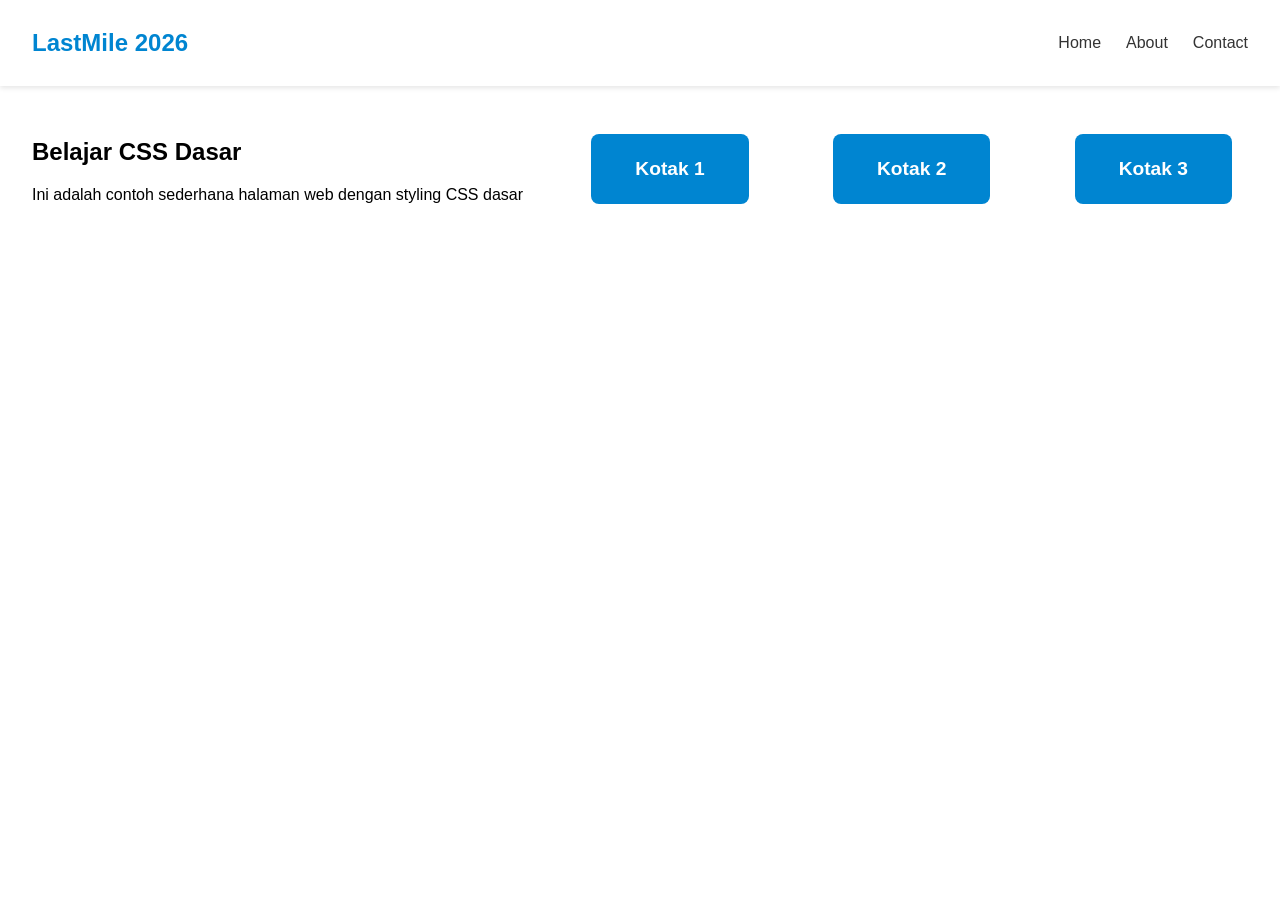
==== css-basics/index.html @ 3f939901 "Box Model & Flex Container Setup" ====
<!doctype html>
<html lang="en">
    <head>
        <meta charset="UTF-8" />
        <meta name="viewport" content="width=device-width, initial-scale=1.0" />
        <title>Basic CSS</title>
        <link rel="stylesheet" href="style.css" />
    </head>
    <body>
        <header>
            <h2>LastMile 2026</h2>
            <nav>
                <ul>
                    <li><a href="#">Home</a></li>
                    <li><a href="#">About</a></li>
                    <li><a href="#">Contact</a></li>
                </ul>
            </nav>
        </header>
        <section>
            <div>
                <h2>Belajar CSS Dasar</h2>
                <p>Ini adalah contoh sederhana halaman web dengan styling CSS dasar</p>
            </div>
            <div class="kotak"><h4>Kotak 1</h4></div>
            <div class="kotak"><h4>Kotak 2</h4></div>
            <div class="kotak"><h4>Kotak 3</h4></div>
        </section>
    </body>
</html>
---- css-basics/style.css ----
body {
    margin: 0px;
    font-family: "Segoe UI", Arial, sans-serif;
}

header {
    display: flex;
    justify-content: space-between;
    align-items: center;
    padding: 8px 32px;
    color: rgb(0, 133, 209);
    background-color: #ffffff;
    box-shadow: 0px 2px 5px rgba(0, 0, 0, 0.1);
    height: 70px;
}

header nav {
    color: #006eff;
    font-size: 1em;
    font-weight: bold;
}

header nav ul {
    display: flex;
    list-style: none;
    margin: 0;
    padding: 0;
    gap: 25px;
}

header nav ul li a{
    text-decoration: none;
    color: #333;
    font-weight: 500;
    transition: 0.3s;
}

header nav ul li a:hover {
    color: #0085d1;
}

section {
    display: flex;
    justify-content: space-between;
    padding: 32px;
}

section .kotak {
    display: flex;
    background-color: #0085d1;
    border-radius: 8px;
    margin: 16px;
    padding: 16px 36px;
}

section .kotak h4 {
    margin: 8px;
    color: #fff;
    font-size: 1.2em;
    font-weight: bold;
}
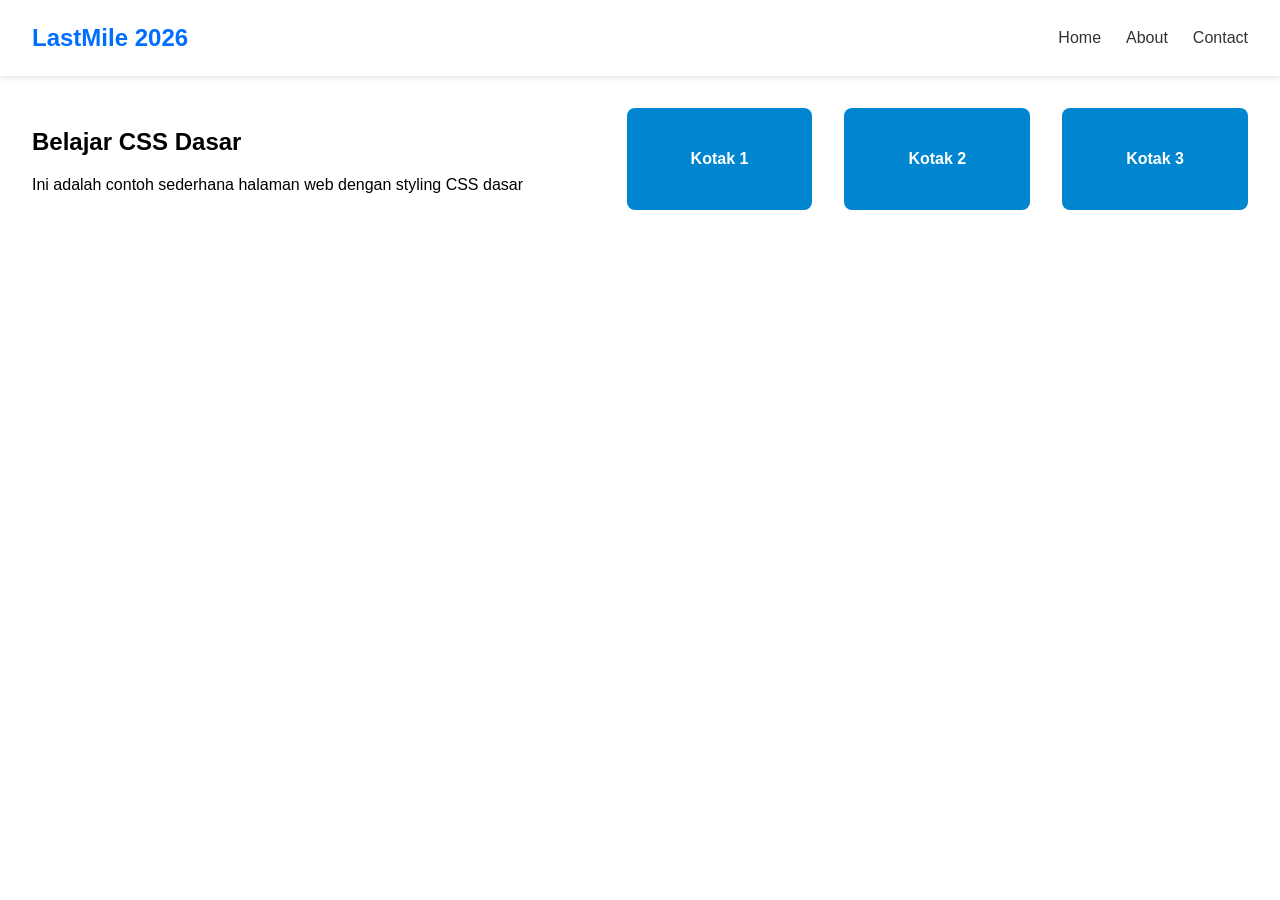
==== commit 8a8f3995: "Update Box Model & Flex Container Setup" ====
--- a/css-basics/index.html
+++ b/css-basics/index.html
@@ -8,7 +8,7 @@
     </head>
     <body>
         <header>
-            <h2>LastMile 2026</h2>
+            <h1>LastMile 2026</h1>
             <nav>
                 <ul>
                     <li><a href="#">Home</a></li>
@@ -17,14 +17,16 @@
                 </ul>
             </nav>
         </header>
-        <section>
-            <div>
+        <main class="container">
+            <section class="hero">
                 <h2>Belajar CSS Dasar</h2>
                 <p>Ini adalah contoh sederhana halaman web dengan styling CSS dasar</p>
-            </div>
-            <div class="kotak"><h4>Kotak 1</h4></div>
-            <div class="kotak"><h4>Kotak 2</h4></div>
-            <div class="kotak"><h4>Kotak 3</h4></div>
-        </section>
+            </section>
+            <section class="content-hero">
+                <div class="kotak"><h4>Kotak 1</h4></div>
+                <div class="kotak"><h4>Kotak 2</h4></div>
+                <div class="kotak"><h4>Kotak 3</h4></div>
+            </section>
+        </main>
     </body>
 </html>
--- a/css-basics/style.css
+++ b/css-basics/style.css
@@ -7,55 +7,55 @@
     display: flex;
     justify-content: space-between;
     align-items: center;
-    padding: 8px 32px;
-    color: rgb(0, 133, 209);
-    background-color: #ffffff;
+    padding: 0.5rem 2rem;
     box-shadow: 0px 2px 5px rgba(0, 0, 0, 0.1);
-    height: 70px;
 }
 
-header nav {
+header h1 {
     color: #006eff;
-    font-size: 1em;
-    font-weight: bold;
+    font-size: 1.5rem;
 }
 
-header nav ul {
+nav ul {
     display: flex;
     list-style: none;
-    margin: 0;
-    padding: 0;
     gap: 25px;
 }
 
-header nav ul li a{
+nav a{
     text-decoration: none;
     color: #333;
     font-weight: 500;
     transition: 0.3s;
 }
 
-header nav ul li a:hover {
+nav a:hover {
     color: #0085d1;
 }
 
-section {
+.container {
     display: flex;
+    flex-wrap: wrap;
     justify-content: space-between;
-    padding: 32px;
+    padding: 2rem;
+    gap: 20px;
 }
 
-section .kotak {
+.content-hero {
     display: flex;
-    background-color: #0085d1;
-    border-radius: 8px;
-    margin: 16px;
-    padding: 16px 36px;
+    flex-wrap: wrap;
+    gap: 2rem;
 }
 
-section .kotak h4 {
-    margin: 8px;
-    color: #fff;
-    font-size: 1.2em;
-    font-weight: bold;
+.kotak{
+    display: grid;
+    background: #0085d1;
+    color: white;
+    border-radius: 8px;
+    padding: 1rem 4rem;
+    place-items: center;
 }
+
+.kotak h4 {
+    margin: 0;
+}
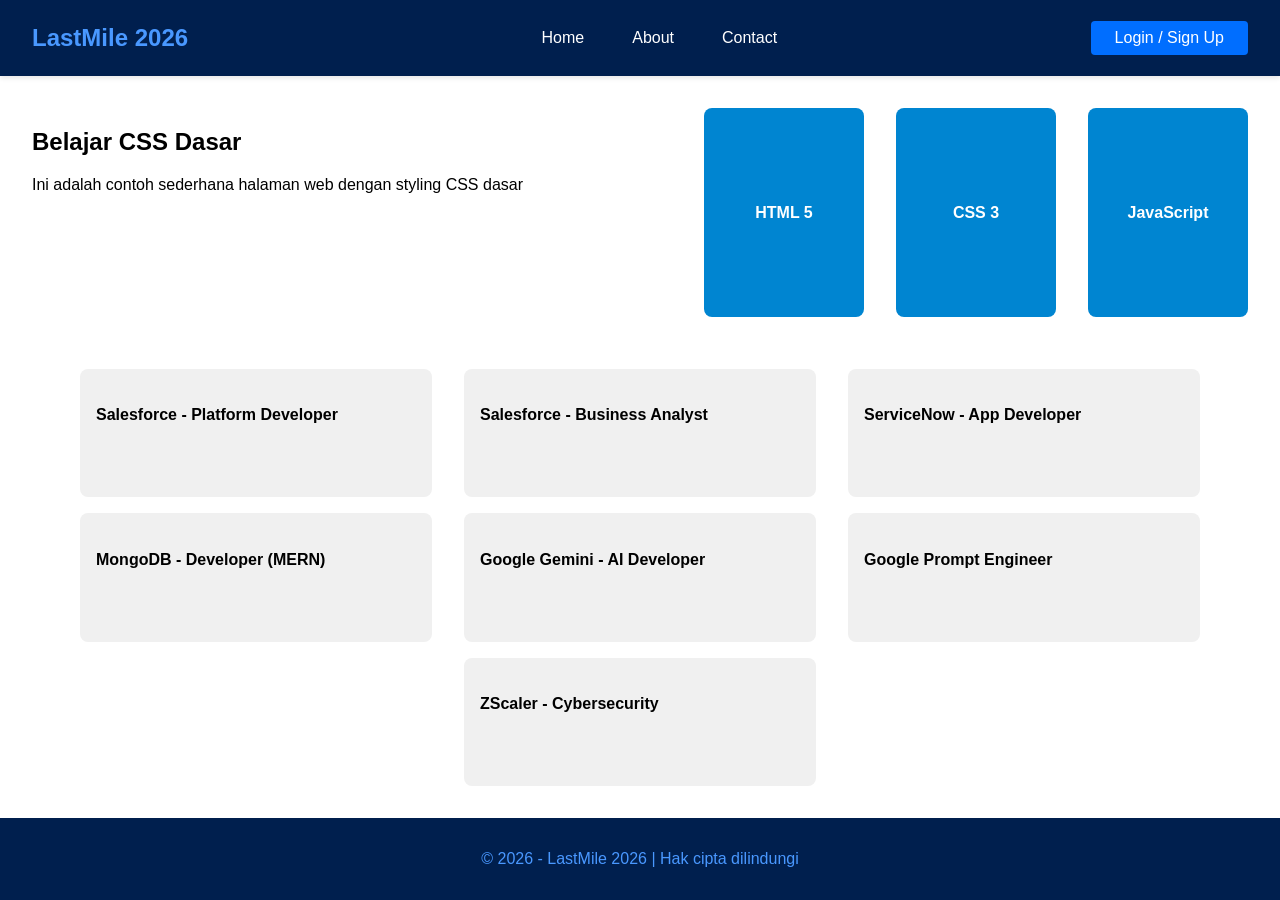
==== commit b5f3fa82: "Redesign CSS & Add Footer" ====
--- a/css-basics/index.html
+++ b/css-basics/index.html
@@ -16,6 +16,7 @@
                     <li><a href="#">Contact</a></li>
                 </ul>
             </nav>
+            <div class="login">Login / Sign Up</div>
         </header>
         <main class="container">
             <section class="hero">
@@ -23,10 +24,22 @@
                 <p>Ini adalah contoh sederhana halaman web dengan styling CSS dasar</p>
             </section>
             <section class="content-hero">
-                <div class="kotak"><h4>Kotak 1</h4></div>
-                <div class="kotak"><h4>Kotak 2</h4></div>
-                <div class="kotak"><h4>Kotak 3</h4></div>
+                <div class="kotak"><h4>HTML 5</h4></div>
+                <div class="kotak"><h4>CSS 3</h4></div>
+                <div class="kotak"><h4>JavaScript</h4></div>
+            </section>
+            <section class="lastmile-track">
+                <div class="track"><h4>Salesforce - Platform Developer</h4></div>
+                <div class="track"><h4>Salesforce - Business Analyst</h4></div>
+                <div class="track"><h4>ServiceNow - App Developer</h4></div>
+                <div class="track"><h4>MongoDB - Developer (MERN)</h4></div>
+                <div class="track"><h4>Google Gemini - AI Developer</h4></div>
+                <div class="track"><h4>Google Prompt Engineer</h4></div>
+                <div class="track"><h4>ZScaler - Cybersecurity</h4></div>
             </section>
         </main>
+        <footer>
+            <p>&copy; 2026 - LastMile 2026 | Hak cipta dilindungi</p>
+        </footer>
     </body>
 </html>
--- a/css-basics/style.css
+++ b/css-basics/style.css
@@ -1,6 +1,13 @@
 body {
     margin: 0px;
     font-family: "Segoe UI", Arial, sans-serif;
+    display: flex;
+    flex-direction: column;
+    min-height: 100vh;
+}
+
+main {
+    flex: 1;
 }
 
 header {
@@ -8,29 +15,38 @@
     justify-content: space-between;
     align-items: center;
     padding: 0.5rem 2rem;
+    background-color: #001f4e;
     box-shadow: 0px 2px 5px rgba(0, 0, 0, 0.1);
 }
 
 header h1 {
-    color: #006eff;
+    color: #4998ff;
     font-size: 1.5rem;
 }
 
 nav ul {
     display: flex;
     list-style: none;
-    gap: 25px;
+    gap: 3rem;
 }
 
 nav a{
     text-decoration: none;
-    color: #333;
+    color: #ffffff;
     font-weight: 500;
     transition: 0.3s;
 }
 
 nav a:hover {
-    color: #0085d1;
+    color: #4998ff;
+}
+
+.login{
+    background: #006eff;
+    color: white;
+    font-weight: 500;
+    padding: 0.5rem 1.5rem;
+    border-radius: 4px;
 }
 
 .container {
@@ -52,10 +68,34 @@
     background: #0085d1;
     color: white;
     border-radius: 8px;
-    padding: 1rem 4rem;
+    width: 8rem;
+    padding: 1rem;
     place-items: center;
 }
 
 .kotak h4 {
     margin: 0;
 }
+
+.lastmile-track {
+    display: flex;
+    justify-content: center;
+    flex-wrap: wrap;
+    gap: 1rem 2rem;
+    margin-top: 2rem;
+}
+
+.track {
+    background: #f0f0f0;
+    padding: 1rem;
+    border-radius: 8px;
+    width: 20rem;
+    place-items: center;
+}
+
+footer {
+    background: #001f4e;
+    color: #4998ff;
+    text-align: center;
+    padding: 1rem;
+}
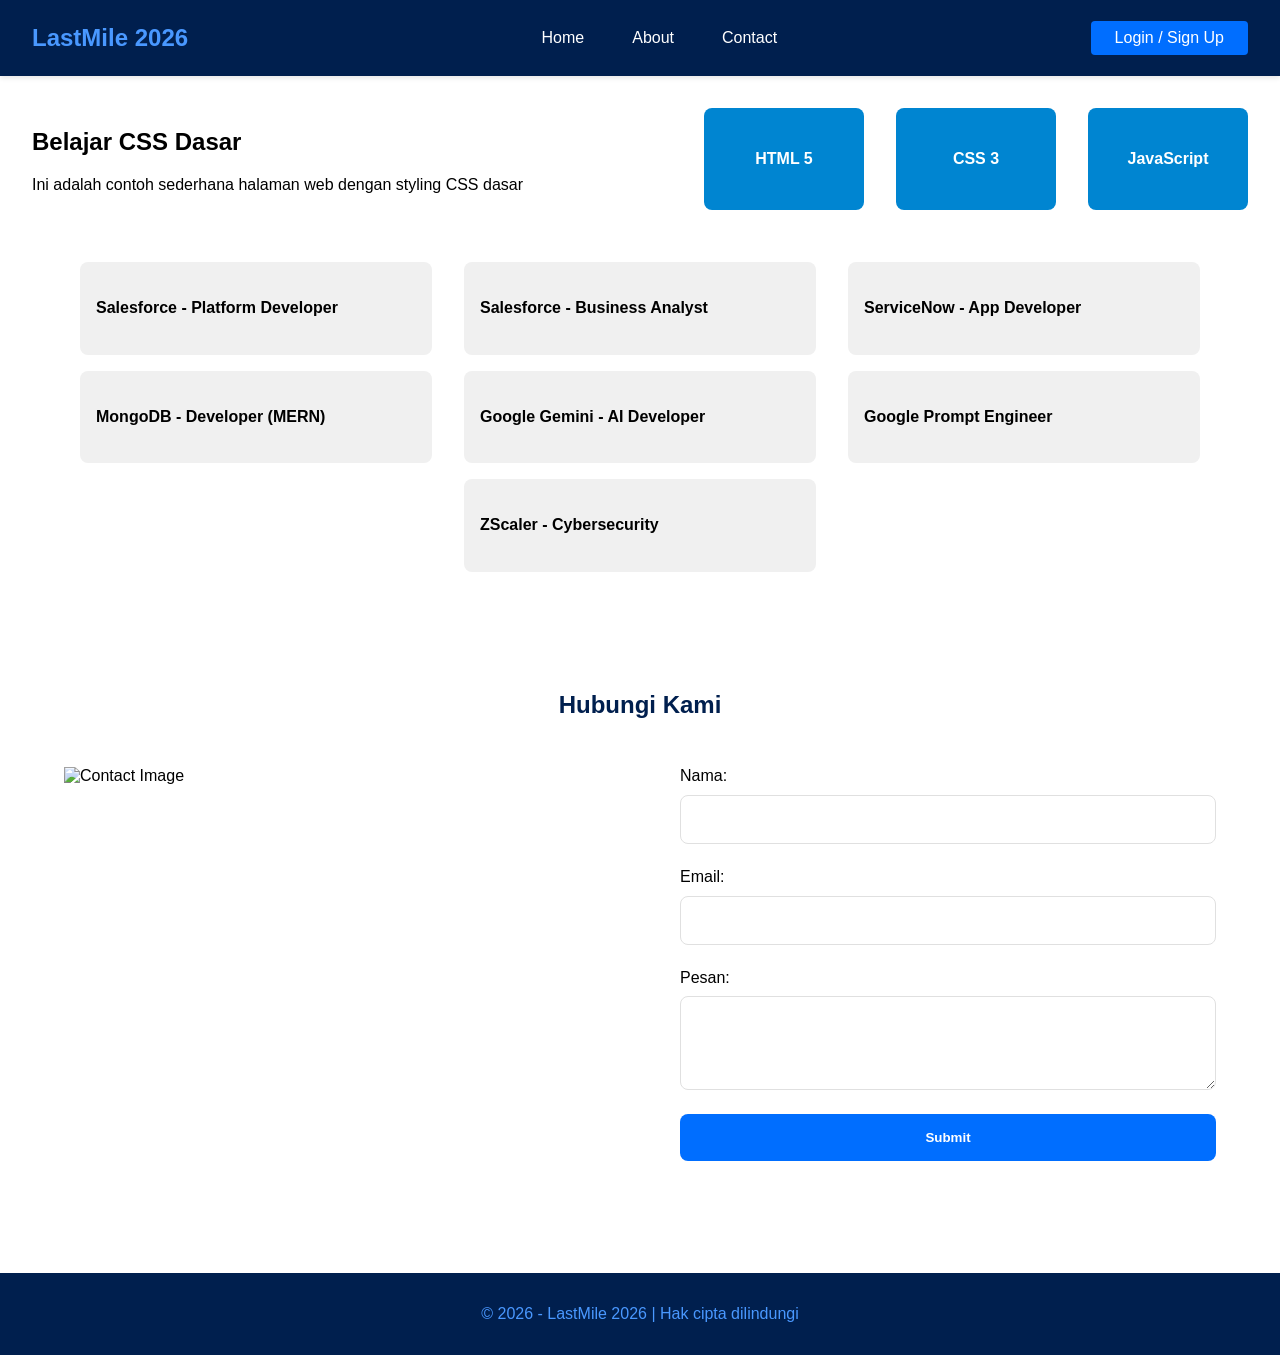
==== commit ef268f4d: "Update Layout & Add Form + Image" ====
--- a/css-basics/index.html
+++ b/css-basics/index.html
@@ -37,6 +37,27 @@
                 <div class="track"><h4>Google Prompt Engineer</h4></div>
                 <div class="track"><h4>ZScaler - Cybersecurity</h4></div>
             </section>
+            <section class="contact">
+                <h2>Hubungi Kami</h2>
+                <div class="contact-form">
+                    <img src="../assets/Lastmile2026_transparent.png" alt="Contact Image">
+                    <form>
+                        <div class="form-group">
+                            <label for="name">Nama:</label>
+                            <input type="text" id="name" name="name" required />
+                        </div>
+                        <div class="form-group">
+                            <label for="email">Email:</label>
+                            <input type="email" id="email" name="email" required />
+                        </div>
+                        <div class="form-group">
+                            <label for="message">Pesan:</label>
+                            <textarea id="message" name="message" rows="4" required></textarea>
+                        </div>
+                        <button type="submit" class="btn-submit">Submit</button>
+                    </form>
+                </div>
+            </section>
         </main>
         <footer>
             <p>&copy; 2026 - LastMile 2026 | Hak cipta dilindungi</p>
--- a/css-basics/style.css
+++ b/css-basics/style.css
@@ -93,9 +93,78 @@
     place-items: center;
 }
 
+.contact {
+    padding: 5rem 2rem;
+    max-width: 1200px;
+    width: 100%;
+    margin: 0 auto  ;
+    background-color: #fff;
+}
+
+.contact h2 {
+    text-align: center;
+    color: #001f4e;
+    margin-bottom: 3rem;
+}
+
+.contact-form {
+    display: flex;
+    align-items: flex-start;
+    gap: 5rem;
+}
+
+.contact-form img, 
+.contact-form form {
+    flex: 1; 
+    min-width: 0;
+}
+
+.contact-form img {
+    height: auto;
+    object-fit: contain;
+}
+
+.form-group {
+    display: flex;
+    flex-direction: column;
+    gap: 0.6rem;
+    margin-bottom: 1.5rem;
+}
+
+input, textarea {
+    box-sizing: border-box;
+    display: block;
+    padding: 1rem;
+    border: 1.5px solid #e0e0e0;
+    border-radius: 8px;
+    font-family: inherit;
+    width: 100%;
+    max-width: 100%;
+}
+
+.btn-submit {
+    box-sizing: border-box;
+    width: 100%;
+    background: #006eff;
+    color: white;
+    font-weight: bold;
+    padding: 1rem;
+    border: none;
+    border-radius: 8px;
+    cursor: pointer;
+    transition: 0.3s;
+}
+
+.btn-submit:hover {
+    background-color: #004fb3;
+    transform: translateY(-2px);
+}
+
 footer {
     background: #001f4e;
     color: #4998ff;
+    font-weight: 500;
     text-align: center;
     padding: 1rem;
 }
+
